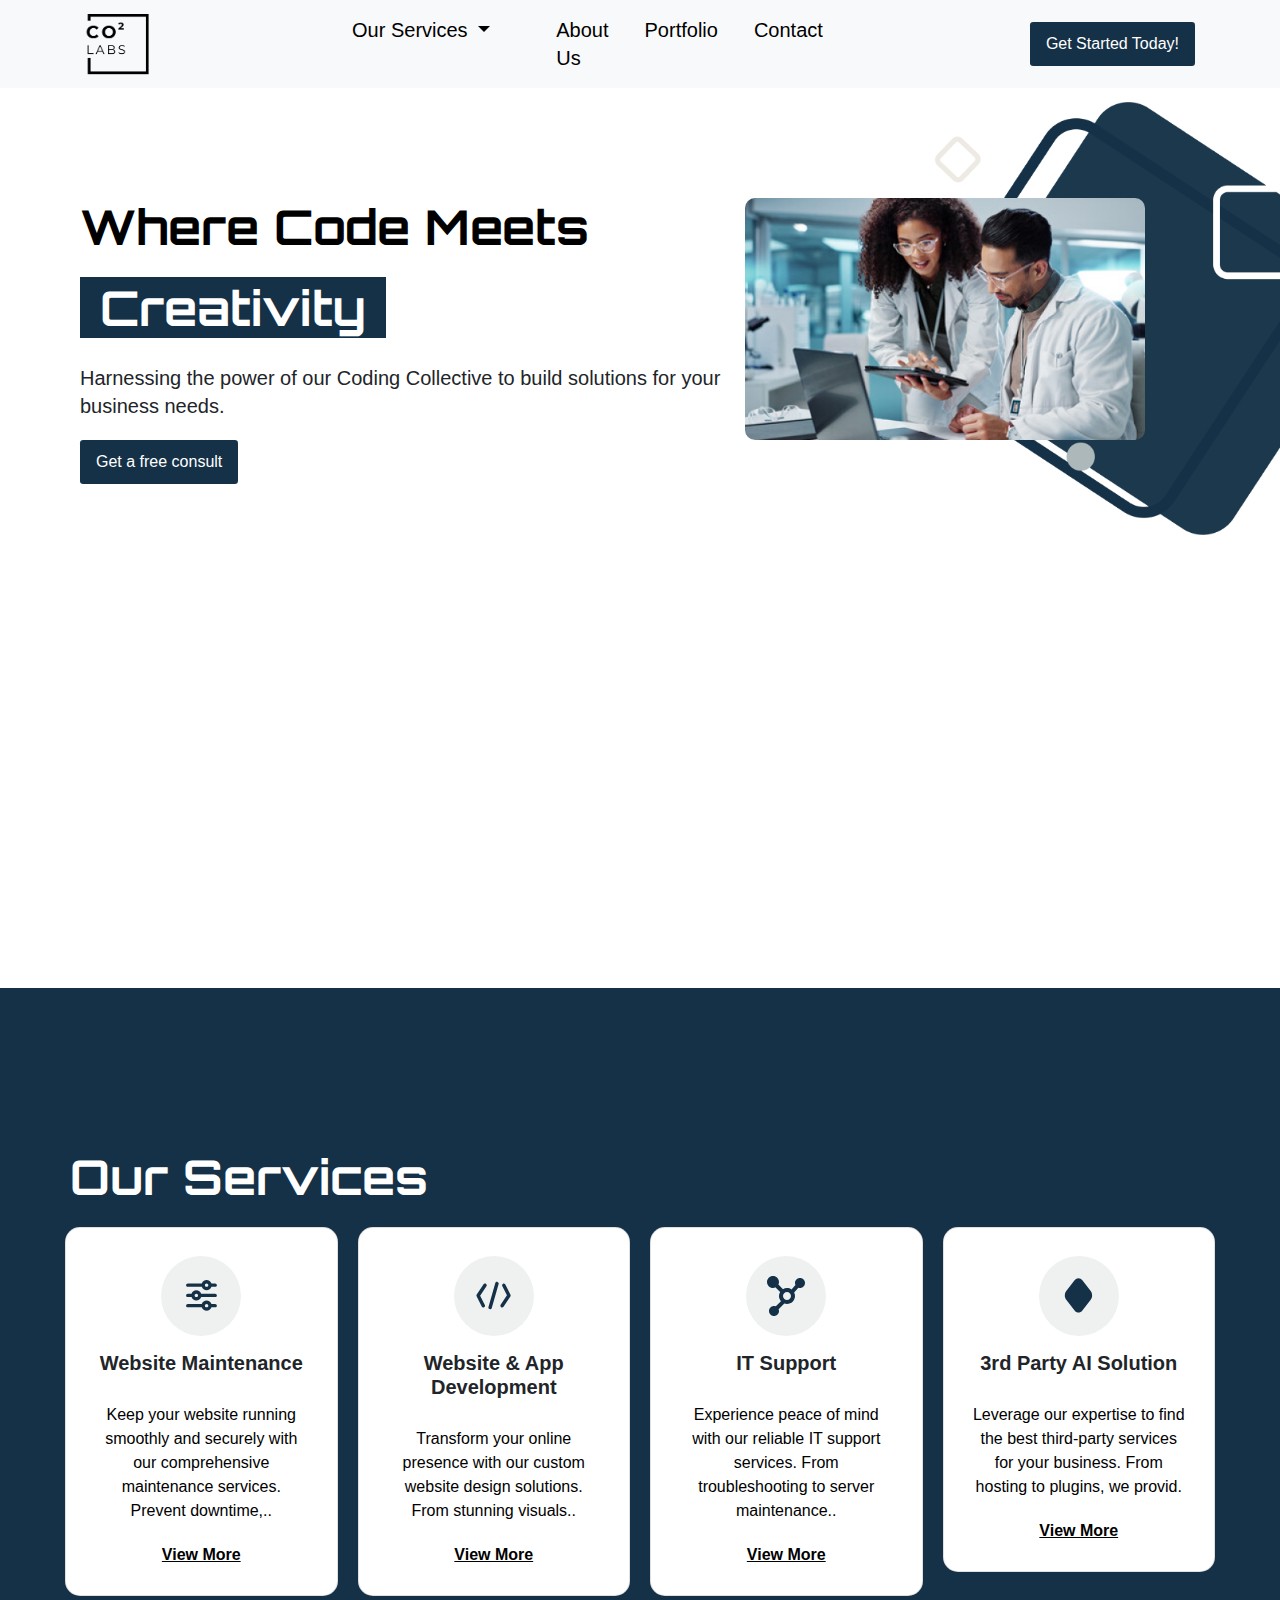
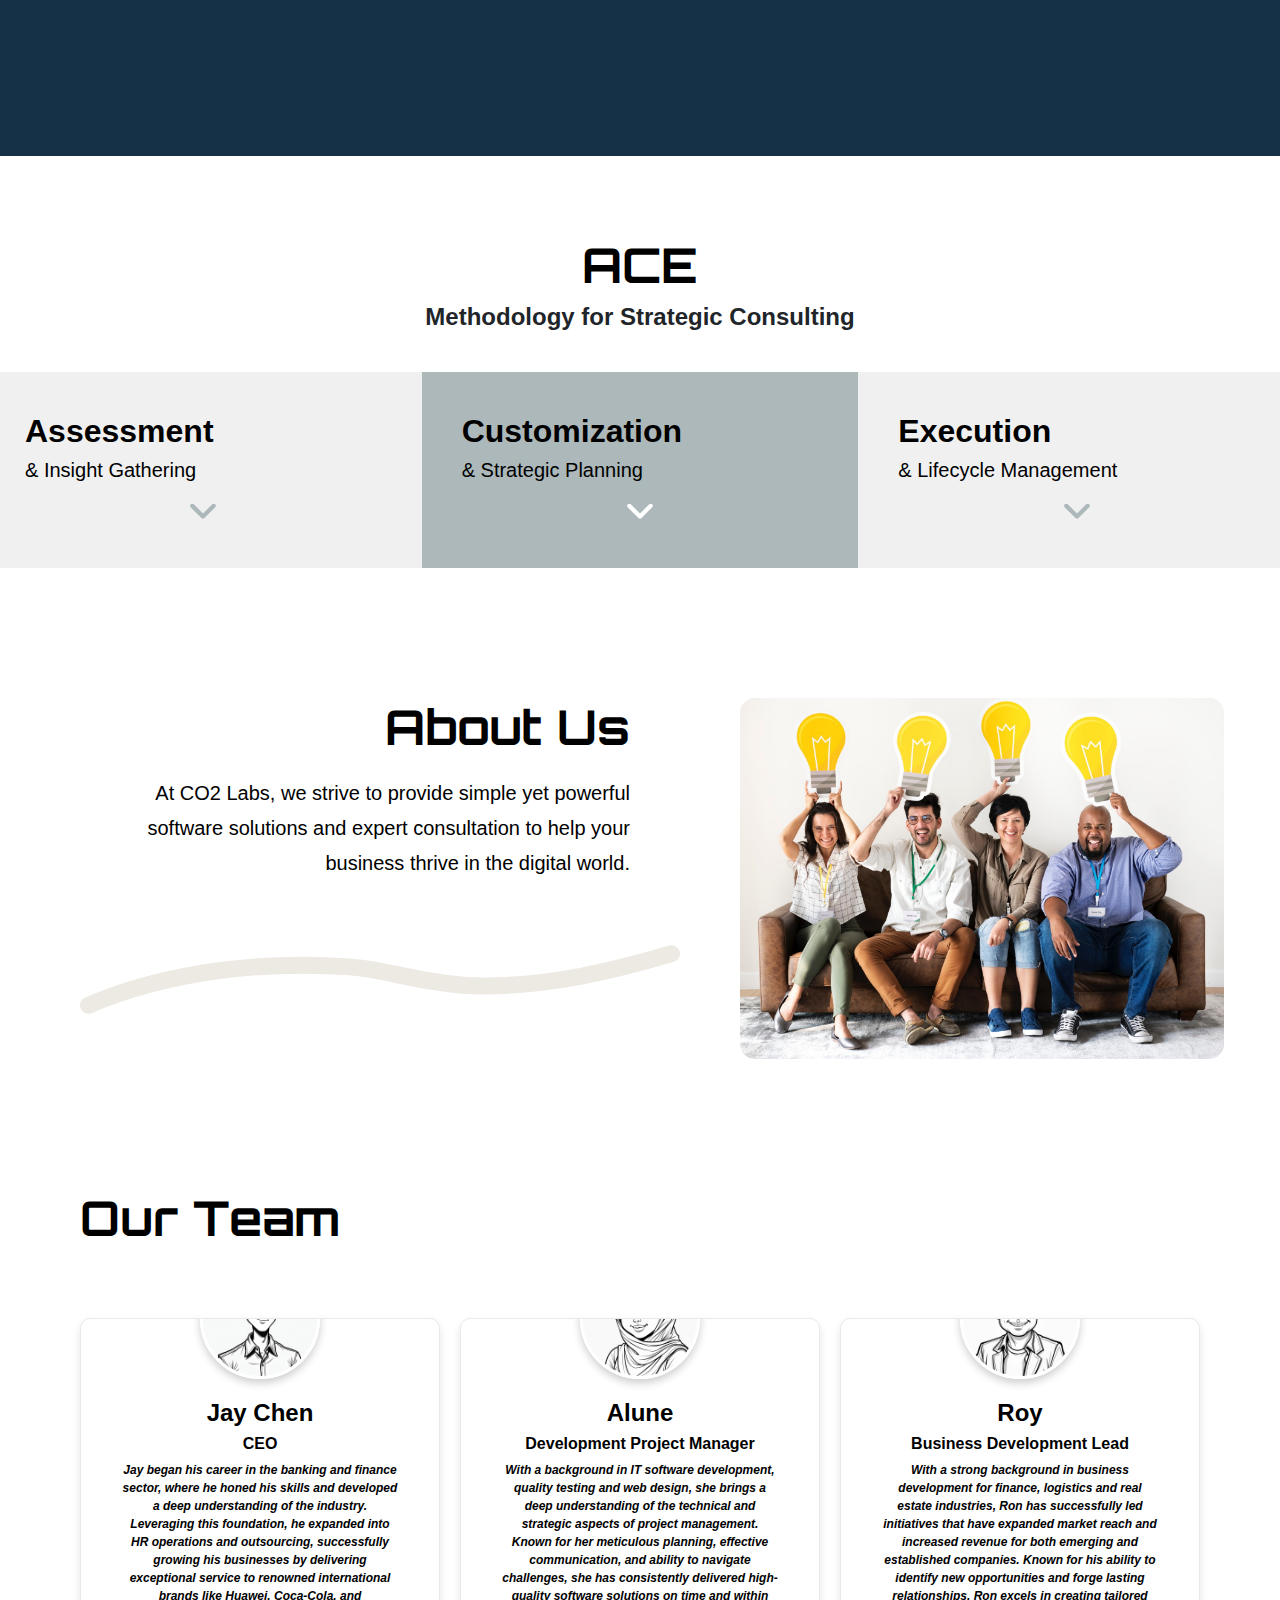
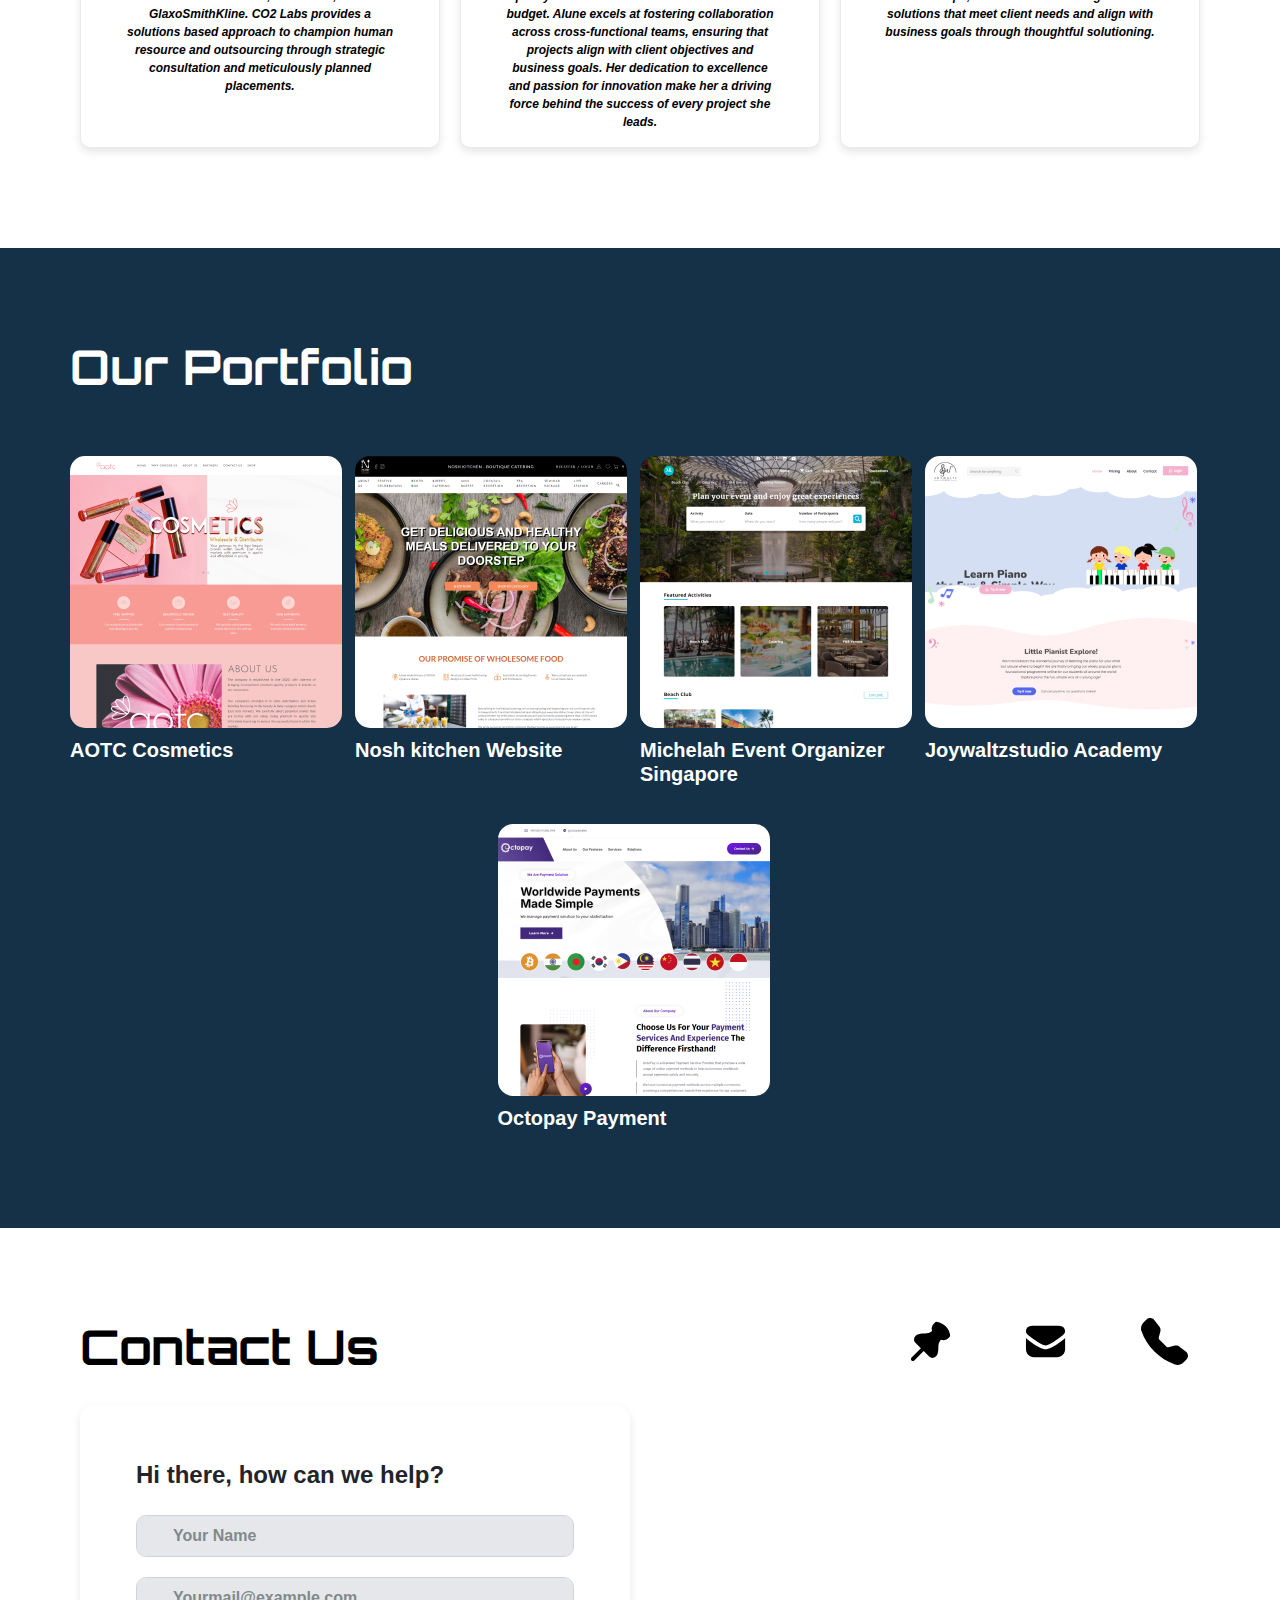
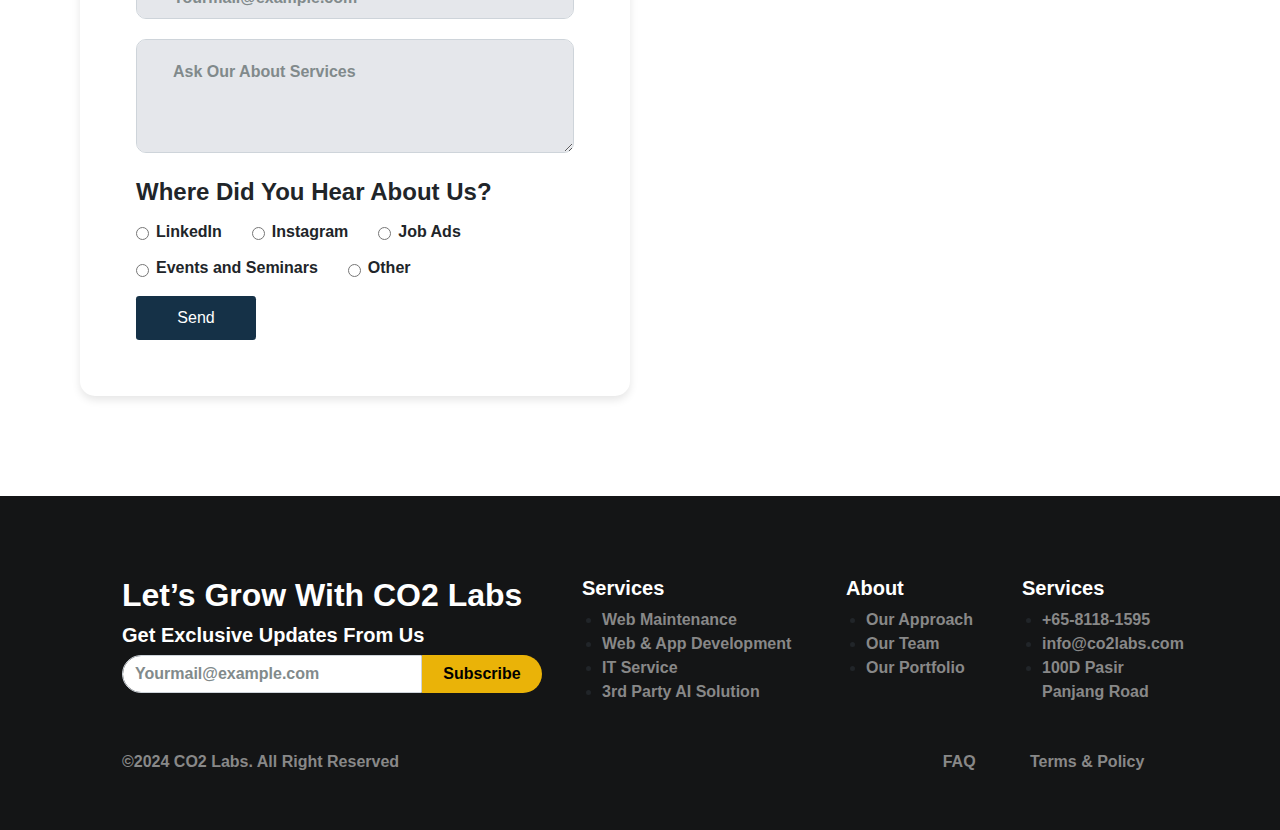
==== index.html @ 1ce4ba38 "cc test clone" ====
<!DOCTYPE html>
<html lang="en">

<head>
    <meta charset="UTF-8">
    <meta http-equiv="X-UA-Compatible" content="IE=edge">
    <meta name="viewport" content="width=device-width, initial-scale=1.0">
    <title>labsco2 | Coding Collective</title>

    <link rel="stylesheet" href="asset/css/normalize.css">
    <link rel="stylesheet" href="asset/css/bootstrap.css">
    <link rel="stylesheet" href="asset/css/fontawesome-all.css">
    <link rel="stylesheet" href="asset/css/owl.carousel.css">
    <link rel="stylesheet" href="asset/css/main.css">
    <link rel="preconnect" href="https://fonts.googleapis.com">
    <link rel="preconnect" href="https://fonts.gstatic.com" crossorigin>
    <link href="https://fonts.googleapis.com/css2?family=Orbitron:wght@400..900&display=swap" rel="stylesheet">
    <link href="https://api.fontshare.com/v2/css?f[]=general-sans@500,600,700&display=swap" rel="stylesheet">
</head>

<body>
    <section class="nav-cc">
        <nav class="navbar navbar-expand-lg navbar-light bg-light">
            <div class="container">
                <a class="navbar-brand" href="#">
                    <img src="/asset/images/bank/cc/logo.png" width="64" height="61" alt="Logo">
                </a>
                <button class="navbar-toggler" type="button" data-toggle="collapse" data-target="#navbarNav"
                    aria-controls="navbarNav" aria-expanded="false" aria-label="Toggle navigation">
                    <span class="navbar-toggler-icon"></span>
                </button>

                <div class="collapse navbar-collapse justify-content-center" id="navbarNav">
                    <ul class="navbar-nav">
                        <li class="nav-item dropdown">
                            <a class="nav-link dropdown-toggle font-generalsans text-xl font-medium" href="#"
                                id="servicesDropdown" role="button" data-toggle="dropdown" aria-haspopup="true"
                                aria-expanded="false">
                                Our Services
                            </a>
                            <div class="dropdown-menu" aria-labelledby="servicesDropdown">
                                <a class="dropdown-item font-generalsans text-xl font-medium" href="#">Service 1</a>
                                <a class="dropdown-item font-generalsans text-xl font-medium" href="#">Service 2</a>
                                <a class="dropdown-item font-generalsans text-xl font-medium" href="#">Service 3</a>
                            </div>
                        </li>
                        <li class="nav-item">
                            <a class="nav-link font-generalsans text-xl font-medium" href="#">About Us</a>
                        </li>
                        <li class="nav-item">
                            <a class="nav-link font-generalsans text-xl font-medium" href="#">Portfolio</a>
                        </li>
                        <li class="nav-item">
                            <a class="nav-link font-generalsans text-xl font-medium" href="#">Contact</a>
                        </li>
                    </ul>
                </div>

                <div class="navbar-right">
                    <a href="#" class="btn btn-primary btn-sm font-generalsans text-l font-medium">Get Started
                        Today!</a>
                </div>
            </div>
        </nav>
    </section>

    <section class="hero-sec">
        <div class="container">
            <div class="row ">
                <div class="col-md-7 hero-title">
                    <h1>Where Code Meets</h1><span>Creativity</span>
                    <h6 class="text-xl font-medium">Harnessing the power of our Coding Collective to build solutions for
                        your business needs.</h6>
                    <div class="btn-cta">
                        <a href="#" class="btn btn-primary btn-sm font-generalsans text-l font-medium">Get a free
                            consult</a>
                    </div>
                </div>
                <div class="col-md-5 backdrop-cc">
                    <img src="/asset/images/bank/cc/heroimg.png" class="hero-img" alt="HeroImg">
                </div>
            </div>
        </div>
    </section>

    <section class="service-sec">
        <div class="container">
            <div class="row">
                <h1>Our Services</h1>
                <div class="row">
                    <div class="col-md-3">
                        <div class="card">
                            <div class="icon-service rounded-circle">
                                <svg width="31" height="31" viewBox="0 0 31 31" fill="none"
                                    xmlns="http://www.w3.org/2000/svg">
                                    <path
                                        d="M20.6091 0.00537109C18.4433 0.00537109 16.4237 1.42673 15.7935 3.42548L1.81746 3.42204C0.873952 3.42204 0.109131 4.18737 0.109131 5.13037C0.109131 6.07337 0.873952 6.8387 1.81746 6.8387L15.7935 6.83704C16.559 8.92974 18.4433 10.2554 20.6091 10.2554C22.775 10.2554 24.6786 8.92634 25.4574 6.82338L29.1508 6.8387C30.0943 6.8387 30.8591 6.07337 30.8591 5.13037C30.8591 4.18737 30.0943 3.42204 29.1508 3.42204H25.4429C24.6203 1.33958 22.775 0.00537109 20.6091 0.00537109ZM20.6091 3.42204C21.5526 3.42204 22.3175 4.18737 22.3175 5.13037C22.3175 6.07337 21.5526 6.8387 20.6091 6.8387C19.6656 6.8387 18.9008 6.07337 18.9008 5.13037C18.9008 4.18737 19.6656 3.42204 20.6091 3.42204ZM10.3591 10.2554C8.10755 10.2554 6.22292 11.6562 5.5348 13.6755C5.29461 13.6909 1.81746 13.672 1.81746 13.672C0.873952 13.672 0.109131 14.4374 0.109131 15.3804C0.109131 16.3234 0.873952 17.0887 1.81746 17.0887C1.81746 17.0887 5.32365 17.0528 5.54214 17.075C6.23026 19.0943 8.10755 20.5054 10.3591 20.5054C12.525 20.5054 14.3809 19.178 15.1927 17.0938L29.1508 17.0887C30.0943 17.0887 30.8591 16.3234 30.8591 15.3804C30.8591 14.4374 30.0943 13.672 29.1508 13.672L15.1838 13.6567C14.435 11.6187 12.525 10.2554 10.3591 10.2554ZM10.3591 13.672C11.3026 13.672 12.0675 14.4374 12.0675 15.3804C12.0675 16.3234 11.3026 17.0887 10.3591 17.0887C9.41562 17.0887 8.6508 16.3234 8.6508 15.3804C8.6508 14.4374 9.41562 13.672 10.3591 13.672ZM20.6091 20.5054C18.4433 20.5054 16.4622 21.9318 15.7923 23.9049L1.81746 23.922C0.873952 23.922 0.109131 24.6874 0.109131 25.6304C0.109131 26.5734 0.873952 27.3387 1.81746 27.3387L15.767 27.3404C16.4758 29.3647 18.4433 30.7554 20.6091 30.7554C22.775 30.7554 24.6423 29.4006 25.4651 27.3404L29.1508 27.3387C30.0943 27.3387 30.8591 26.5734 30.8591 25.6304C30.8591 24.6874 30.0943 23.922 29.1508 23.922L25.4495 23.9118C24.712 21.8909 22.775 20.5054 20.6091 20.5054ZM20.6091 23.922C21.5526 23.922 22.3175 24.6874 22.3175 25.6304C22.3175 26.5734 21.5526 27.3387 20.6091 27.3387C19.6656 27.3387 18.9008 26.5734 18.9008 25.6304C18.9008 24.6874 19.6656 23.922 20.6091 23.922Z"
                                        fill="#153147"></path>
                                </svg>
                            </div>
                            <h5>Website Maintenance</h5>
                            <p>Keep your website running smoothly and securely with our comprehensive maintenance
                                services.
                                Prevent downtime,..</p>
                            <a href="" class="text-decoration-underline">View More</a>
                        </div>
                    </div>
                    <div class="col-md-3">
                        <div class="card">
                            <div class="icon-service rounded-circle">
                                <svg width="35" height="29" viewBox="0 0 35 29" fill="none"
                                    xmlns="http://www.w3.org/2000/svg">
                                    <path
                                        d="M21.4414 0.882221C20.5342 0.624263 19.5653 1.1487 19.306 2.05753L12.4726 25.9742C12.2135 26.8813 12.74 27.8499 13.6473 28.1096C14.5544 28.3676 15.5234 27.8431 15.7827 26.9343L22.616 3.01764C22.8752 2.11051 22.3487 1.14189 21.4414 0.882221ZM8.68235 2.59055C8.25356 2.67597 7.82289 2.8929 7.56117 3.28582L0.727838 13.5358C0.38788 14.0449 0.347049 14.6958 0.621237 15.2441L5.74624 25.4941C6.16802 26.3364 7.19781 26.7156 8.04172 26.2937C8.88564 25.8717 9.26438 24.8416 8.84242 23.9977L4.1445 14.6565L10.4441 5.20602C10.9674 4.4219 10.7486 3.32855 9.9636 2.8041C9.57102 2.54272 9.11114 2.50514 8.68235 2.59055ZM28.3282 2.64352C27.9134 2.50686 27.4689 2.48633 27.0469 2.69816C26.203 3.12012 25.8243 4.15023 26.2462 4.99415L30.9442 14.3353L24.6445 23.7858C24.1212 24.5699 24.3401 25.6633 25.1251 26.1877C25.91 26.7105 27.0041 26.4918 27.5275 25.706L34.3608 15.456C34.7008 14.9469 34.7416 14.2961 34.4674 13.7477L29.3424 3.49769C29.1316 3.07744 28.743 2.78361 28.3282 2.64352Z"
                                        fill="#153147"></path>
                                </svg>
                            </div>
                            <h5>Website & App Development</h5>
                            <p>Transform your online presence with our custom website design solutions. From stunning
                                visuals..</p>
                            <a href="" class="text-decoration-underline">View More</a>
                        </div>
                    </div>
                    <div class="col-md-3">
                        <div class="card">
                            <div class="icon-service rounded-circle">
                                <svg width="38" height="40" viewBox="0 0 38 40" fill="none"
                                    xmlns="http://www.w3.org/2000/svg">
                                    <path
                                        d="M33 2C30.242 2 28 4.242 28 7C28 7.714 28.156 8.392 28.428 9.01L24.518 13.408C23.23 12.524 21.678 12 20 12C18.52 12 17.152 12.432 15.962 13.132L11.414 8.586L11.368 8.632C11.76 7.836 12 6.95 12 6C12 2.686 9.314 0 6 0C2.686 0 0 2.686 0 6C0 9.314 2.686 12 6 12C6.95 12 7.834 11.76 8.632 11.368L8.586 11.414L13.134 15.96C12.43 17.152 12 18.522 12 20C12 21.994 12.76 23.798 13.97 25.202L8.816 30.354C8.252 30.132 7.642 30 7 30C4.244 30 2 32.242 2 35C2 37.758 4.244 40 7 40C9.756 40 12 37.758 12 35C12 34.358 11.868 33.748 11.646 33.182L17.322 27.506C18.164 27.806 19.056 28 20 28C24.412 28 28 24.412 28 20C28 18.728 27.674 17.542 27.144 16.472L31.378 11.706C31.89 11.882 32.43 12 33 12C35.758 12 38 9.758 38 7C38 4.242 35.758 2 33 2ZM20 24C17.794 24 16 22.206 16 20C16 17.794 17.794 16 20 16C22.206 16 24 17.794 24 20C24 22.206 22.206 24 20 24Z"
                                        fill="#153147"></path>
                                </svg>
                            </div>
                            <h5>IT Support</h5>
                            <p>Experience peace of mind with our reliable IT support services. From troubleshooting to
                                server maintenance..</p>
                            <a href="" class="text-decoration-underline">View More</a>
                        </div>
                    </div>
                    <div class="col-md-3">
                        <div class="card">
                            <div class="icon-service rounded-circle">
                                <svg width="29" height="35" viewBox="0 0 29 35" fill="none"
                                    xmlns="http://www.w3.org/2000/svg">
                                    <path
                                        d="M14.4741 0.33667C13.0459 0.33667 11.6246 1.0183 10.5774 2.36618L2.24922 13.0962C0.35638 15.5289 0.35638 19.3111 2.24922 21.7438L10.5774 32.4738C12.6735 35.1696 16.2747 35.1696 18.3708 32.4738L26.699 21.7438C28.5918 19.3111 28.5918 15.5289 26.699 13.0962L18.3708 2.36618C17.3236 1.0183 15.9023 0.33667 14.4741 0.33667Z"
                                        fill="#153147"></path>
                                </svg>
                            </div>
                            <h5>3rd Party AI Solution</h5>
                            <p>Leverage our expertise to find the best third-party services for your business. From
                                hosting to plugins, we provid.</p>
                            <a href="" class="text-decoration-underline">View More</a>
                        </div>
                    </div>
                </div>
            </div>
        </div>
    </section>

    <section class="ace-sec">
        <div class="row">
            <h1>ACE</h1>
            <h4>Methodology for Strategic Consulting</h4>
        </div>
        <div class="row card-ace">
            <div class="col-md-4 card-ace-1">
                <div class="dropdown">
                    <h3>Assessment</h3>
                    <h6>& Insight Gathering</h6>
                    <span class="dropdown-icon">
                        <svg xmlns="http://www.w3.org/2000/svg" width="30" class="icon-dropdown" viewBox="0 0 448 512">
                            <path
                                d="M201.4 374.6c12.5 12.5 32.8 12.5 45.3 0l160-160c12.5-12.5 12.5-32.8 0-45.3s-32.8-12.5-45.3 0L224 306.7 86.6 169.4c-12.5-12.5-32.8-12.5-45.3 0s-12.5 32.8 0 45.3l160 160z" />
                        </svg>
                    </span>
                    <div class="dropdown-content">
                        <p>Our process begins with an initial consultation to gather insights into your business needs
                            and
                            challenges. We work
                            closely with your team to understand your objectives and gather all necessary information.
                        </p>
                        <ul>
                            <li>Initial consultation meetings</li>
                            <li>Gathering business and technical requirements</li>
                            <li>Conducting stakeholder interviews</li>
                            <li>Understanding long-term business goals</li>
                        </ul>
                        <span class="dropdown-icon-bottom">
                            <svg xmlns="http://www.w3.org/2000/svg" width="30" class="icon-dropdown"
                                viewBox="0 0 448 512" style="transform: scaleY(-1);">
                                <path
                                    d="M201.4 374.6c12.5 12.5 32.8 12.5 45.3 0l160-160c12.5-12.5 12.5-32.8 0-45.3s-32.8-12.5-45.3 0L224 306.7 86.6 169.4c-12.5-12.5-32.8-12.5-45.3 0s-12.5 32.8 0 45.3l160 160z" />
                            </svg>
                        </span>
                    </div>
                </div>
            </div>
            <div class="col-md-4 card-ace-1 card-color-1">
                <div class="dropdown">
                    <h3>Customization</h3>
                    <h6>& Strategic Planning</h6>
                    <span class="dropdown-icon">
                        <svg xmlns="http://www.w3.org/2000/svg" width="30" class="icon-dropdown-1"
                            viewBox="0 0 448 512">
                            <path
                                d="M201.4 374.6c12.5 12.5 32.8 12.5 45.3 0l160-160c12.5-12.5 12.5-32.8 0-45.3s-32.8-12.5-45.3 0L224 306.7 86.6 169.4c-12.5-12.5-32.8-12.5-45.3 0s-12.5 32.8 0 45.3l160 160z" />
                        </svg>
                    </span>
                    <div class="dropdown-content">
                        <p>We then develop a strategic plan and design tailored solutions that address your specific
                            needs. This involves detailed
                            planning, resource allocation, and design of bespoke solutions that align with your goals.
                        </p>
                        <ul>
                            <li>Strategic planning sessions</li>
                            <li>Solution design and prototyping</li>
                            <li>Resource and timeline planning</li>
                            <li>Risk assessment and mitigation planning</li>
                        </ul>
                        <span class="dropdown-icon-bottom">
                            <svg xmlns="http://www.w3.org/2000/svg" width="30" class="icon-dropdown-1"
                                viewBox="0 0 448 512" style="transform: scaleY(-1);">
                                <path
                                    d="M201.4 374.6c12.5 12.5 32.8 12.5 45.3 0l160-160c12.5-12.5 12.5-32.8 0-45.3s-32.8-12.5-45.3 0L224 306.7 86.6 169.4c-12.5-12.5-32.8-12.5-45.3 0s-12.5 32.8 0 45.3l160 160z" />
                            </svg>
                        </span>
                    </div>
                </div>
            </div>
            <div class="col-md-4 card-ace-1">
                <div class="dropdown">
                    <h3>Execution</h3>
                    <h6>& Lifecycle Management</h6>
                    <span class="dropdown-icon">
                        <svg xmlns="http://www.w3.org/2000/svg" width="30" class="icon-dropdown" viewBox="0 0 448 512">
                            <path
                                d="M201.4 374.6c12.5 12.5 32.8 12.5 45.3 0l160-160c12.5-12.5 12.5-32.8 0-45.3s-32.8-12.5-45.3 0L224 306.7 86.6 169.4c-12.5-12.5-32.8-12.5-45.3 0s-12.5 32.8 0 45.3l160 160z" />
                        </svg>
                    </span>
                    <div class="dropdown-content">
                        <p>We execute the strategic plan and manage the entire solution lifecycle, from implementation
                            to optimization. This
                            ensures the solutions are effectively integrated and continuously deliver value.</p>
                        <ul>
                            <li>Implementation of the strategic plan</li>
                            <li>Solution deployment and integration</li>
                            <li>Lifecycle management and support</li>
                            <li>Continuous performance evaluation and optimization</li>
                        </ul>
                        <span class="dropdown-icon-bottom">
                            <svg xmlns="http://www.w3.org/2000/svg" width="30" class="icon-dropdown"
                                viewBox="0 0 448 512" style="transform: scaleY(-1);">
                                <path
                                    d="M201.4 374.6c12.5 12.5 32.8 12.5 45.3 0l160-160c12.5-12.5 12.5-32.8 0-45.3s-32.8-12.5-45.3 0L224 306.7 86.6 169.4c-12.5-12.5-32.8-12.5-45.3 0s-12.5 32.8 0 45.3l160 160z" />
                            </svg>
                        </span>
                    </div>
                </div>
            </div>
        </div>
    </section>

    <section class="about-cc">
        <div class="container">
            <div class="row">
                <div class="col-md-6 desc-about">
                    <h1>About Us</h1>
                    <h6>At CO2 Labs, we strive to provide simple yet powerful software solutions and expert consultation
                        to help your business
                        thrive in the digital world.</h6>
                    <svg class="xl:w-[600px]" width="600" height="81" viewBox="0 0 710 81" fill="none"
                        xmlns="http://www.w3.org/2000/svg">
                        <path
                            d="M10 71C105.403 30.6415 216.971 18.3204 319.353 25.5889C340.732 27.1067 361.503 31.7555 382.443 36.2074C415.148 43.1605 446.712 48.5625 480.309 48.2568C556.077 47.5674 627.671 31.4361 700 10"
                            stroke="#EDEAE3" stroke-width="20" stroke-linecap="round"></path>
                    </svg>
                </div>
                <div class="col-md-4">
                    <img src="/asset/images/bank/cc/about-img.png" class="about-img" alt="AboutImg">
                </div>
            </div>
        </div>
    </section>

    <section class="team-sec">
        <div class="container">
            <div class="row">
                <h1>Our Team</h1>
                <div class="col-md-4">
                    <div class="team-card text-center">
                        <div class="team-photo">
                            <img src="/asset/images/bank/cc/profile1.jpeg" alt="Foto Anggota Tim" class="img-fluid">
                        </div>
                        <h4 class="card-title">Jay Chen</h4>
                        <h6 class="card-subtitle mb-2">CEO</h6>
                        <p class="card-text">Jay began his career in the banking and finance sector, where he honed his
                            skills and
                            developed a deep understanding of the industry. Leveraging this foundation, he expanded into
                            HR operations
                            and outsourcing, successfully growing his businesses by delivering exceptional service to
                            renowned
                            international brands like Huawei, Coca-Cola, and GlaxoSmithKline. CO2 Labs provides a
                            solutions based
                            approach to champion human resource and outsourcing through strategic consultation and
                            meticulously planned
                            placements.</p>
                    </div>
                </div>
                <div class="col-md-4">
                    <div class="team-card text-center">
                        <div class="team-photo">
                            <img src="/asset/images/bank/cc/profile2.jpeg" alt="Foto Anggota Tim" class="img-fluid">
                        </div>
                        <h4 class="card-title">Alune</h4>
                        <h6 class="card-subtitle mb-2">Development Project Manager</h6>
                        <p class="card-text">With a background in IT software development, quality testing and web
                            design, she brings a deep understanding of the
                            technical and strategic aspects of project management. Known for her meticulous planning,
                            effective communication, and
                            ability to navigate challenges, she has consistently delivered high-quality software
                            solutions on time and within
                            budget. Alune excels at fostering collaboration across cross-functional teams, ensuring that
                            projects align with client
                            objectives and business goals. Her dedication to excellence and passion for innovation make
                            her a driving force behind
                            the success of every project she leads.</p>
                    </div>
                </div>
                <div class="col-md-4">
                    <div class="team-card text-center">
                        <div class="team-photo">
                            <img src="/asset/images/bank/cc/profile3.jpeg" alt="Foto Anggota Tim" class="img-fluid">
                        </div>
                        <h4 class="card-title">Roy</h4>
                        <h6 class="card-subtitle mb-2">Business Development Lead</h6>
                        <p class="card-text">With a strong background in business development for finance, logistics and
                            real estate industries, Ron has successfully
                            led initiatives that have expanded market reach and increased revenue for both emerging and
                            established companies. Known
                            for his ability to identify new opportunities and forge lasting relationships, Ron excels in
                            creating tailored solutions
                            that meet client needs and align with business goals through thoughtful solutioning.</p>
                    </div>
                </div>
            </div>
        </div>
    </section>

    <section class="portfolio-sec">
        <div class="container">
            <div class="row">
                <h1>Our Portfolio</h1>
                <div class="col-md-3 card-portfolio">
                    <img src="/asset/images/bank/cc/portfolio.png" alt="Portfolio" class="img-fluid">
                    <h5>AOTC Cosmetics</h5>
                </div>
                <div class="col-md-3 card-portfolio">
                    <img src="/asset/images/bank/cc/portfolio-1.png" alt="Portfolio" class="img-fluid">
                    <h5>Nosh kitchen Website</h5>
                </div>
                <div class="col-md-3 card-portfolio">
                    <img src="/asset/images/bank/cc/portfolio-2.png" alt="Portfolio" class="img-fluid">
                    <h5>Michelah Event Organizer Singapore</h5>
                </div>
                <div class="col-md-3 card-portfolio">
                    <img src="/asset/images/bank/cc/portfolio-3.png" alt="Portfolio" class="img-fluid">
                    <h5>Joywaltzstudio Academy</h5>
                </div>
                <div class="col-md-3 card-portfolio">
                    <img src="/asset/images/bank/cc/portfolio-4.png" alt="Portfolio" class="img-fluid">
                    <h5>Octopay Payment</h5>
                </div>
            </div>
        </div>
    </section>

    <section class="contact-sec">
        <div class="container">
            <div class="row d-flex justify-content-between">
                <div class="col-md-4">
                    <h1>Contact Us</h1>
                </div>
                <div class="col-md-4">
                    <svg width="41" height="40" class="icon-contact" viewBox="0 0 41 40" fill="none"
                        xmlns="http://www.w3.org/2000/svg">
                        <path
                            d="M26.3978 0.824707C25.8785 0.824707 25.3445 1.09594 24.9694 1.4549C21.9368 4.35872 21.0081 6.78705 22.1169 10.1135C19.5298 12.0965 17.8957 12.5831 14.6661 12.5831C10.251 12.5831 7.36832 13.1154 5.40685 15.0755V15.1366C3.5715 16.9712 3.5715 19.9087 5.40685 21.7417L10.8906 27.2681L1.54717 36.6074C0.782441 37.3711 0.725457 38.6538 1.49019 39.4176C2.25511 40.1833 3.54056 40.1833 4.30549 39.4176L13.6836 30.0372L19.1765 35.5029C21.012 37.3378 23.9503 37.3378 25.7859 35.5029H25.8472C27.8094 33.5426 28.3562 31.03 28.3562 26.2674C28.3562 23.2398 28.9776 21.1033 30.8589 18.8551C34.4797 19.9165 36.5863 18.9001 39.5555 15.9319C39.9227 15.5647 40.1062 15.0442 40.1062 14.525C40.1062 13.8363 39.9323 12.7805 39.4942 11.4669C38.7886 9.35169 37.5739 7.22356 35.6388 5.28951C33.7036 3.35566 31.5741 2.14149 29.4577 1.4363C28.1433 0.998414 27.087 0.824707 26.3978 0.824707Z"
                            fill="black"></path>
                    </svg>
                    <svg width="41" height="33" class="icon-contact" viewBox="0 0 41 33" fill="none"
                        xmlns="http://www.w3.org/2000/svg">
                        <path
                            d="M8.65624 0.829102C4.67299 0.829102 1.55535 1.83567 1.00506 5.66421C0.828806 6.89013 1.21653 8.09648 2.10758 8.96794C2.55016 9.40073 3.01821 9.91577 3.63705 10.4367C5.19001 11.7468 7.16989 13.2195 9.02247 14.5374C14.12 18.1603 18.1444 20.4124 20.5277 20.4124C22.911 20.4124 26.9354 18.1603 32.0329 14.5374C33.8875 13.2195 35.8673 11.7449 37.4183 10.4367C38.0372 9.91577 38.5052 9.40269 38.9478 8.96794C39.8389 8.09648 40.2266 6.89013 40.0503 5.66421C39.5 1.83567 36.3824 0.829102 32.3992 0.829102H8.65624ZM0.944336 12.8846V24.3291C0.944336 28.655 4.45172 32.1624 8.77768 32.1624H32.2777C36.6037 32.1624 40.1111 28.655 40.1111 24.3291V12.8846C38.5052 14.4101 36.7114 15.9846 34.1753 17.7804C28.6215 21.7128 23.6336 24.3291 20.5277 24.3291C17.4218 24.3291 12.4339 21.7128 6.88006 17.7804C4.34206 15.9846 2.55017 14.4101 0.944336 12.8846Z"
                            fill="black"></path>
                    </svg>
                    <svg width="47" height="47" class="icon-contact" viewBox="0 0 47 47" fill="none"
                        xmlns="http://www.w3.org/2000/svg">
                        <path fill-rule="evenodd" clip-rule="evenodd"
                            d="M5.53711 1.50107C6.05109 0.987852 6.66828 0.589732 7.34777 0.333087C8.02726 0.0764429 8.75354 -0.0328644 9.47847 0.012409C10.2034 0.0576823 10.9104 0.256503 11.5527 0.595694C12.195 0.934886 12.7578 1.4067 13.204 1.97988L18.4768 8.75375C19.4432 9.99632 19.784 11.6149 19.4021 13.1424L17.7953 19.5755C17.7128 19.9087 17.7176 20.2576 17.8092 20.5884C17.9007 20.9193 18.0761 21.2209 18.3182 21.4643L25.5356 28.6818C25.7793 28.9244 26.0814 29.1 26.4128 29.1916C26.7442 29.2832 27.0937 29.2877 27.4274 29.2046L33.8575 27.5978C34.6114 27.4104 35.398 27.3963 36.1581 27.5566C36.9182 27.7169 37.6321 28.0473 38.2462 28.5231L45.02 33.793C47.4552 35.6877 47.6785 39.2861 45.4989 41.4628L42.4615 44.5002C40.2877 46.6739 37.0389 47.6286 34.0103 46.5623C26.2573 43.838 19.2186 39.4 13.4184 33.5786C7.59739 27.7792 3.15935 20.7416 0.434668 12.9896C-0.628706 9.964 0.325981 6.71219 2.49973 4.53844L5.53711 1.50107Z"
                            fill="black"></path>
                    </svg>
                </div>
            </div>
            <div class="row main-contact">
                <div class="col-md-6">
                    <div class="form-contact">
                        <h4>Hi there, how can we help?</h4>
                        <input class="form-control" type="text" placeholder="Your Name"
                            aria-label="default input example">
                        <input class="form-control" type="email" placeholder="Yourmail@example.com"
                            aria-label="default input example">
                        <textarea class="form-control" id="exampleFormControlTextarea1" rows="3"
                            placeholder="Ask Our About Services"></textarea>
                        <h4 class="mb-0">Where Did You Hear About Us?</h4>
                        <div class="row">
                            <div class="checkbox-form d-flex">
                                <div class="form-check">
                                    <input class="form-check-input" type="radio" name="source" id="linkedin"
                                        value="linkedin">
                                    <label class="form-check-label" for="linkedin">
                                        LinkedIn
                                    </label>
                                </div>
                                <div class="form-check">
                                    <input class="form-check-input" type="radio" name="source" id="instagram"
                                        value="instagram">
                                    <label class="form-check-label" for="instagram">
                                        Instagram
                                    </label>
                                </div>
                                <div class="form-check">
                                    <input class="form-check-input" type="radio" name="source" id="job_ads"
                                        value="job_ads">
                                    <label class="form-check-label" for="job_ads">
                                        Job Ads
                                    </label>
                                </div>
                            </div>
                            <div class="checkbox-form d-flex">
                                <div class="form-check">
                                    <input class="form-check-input" type="radio" name="source" id="events_seminars"
                                        value="events_seminars">
                                    <label class="form-check-label" for="events_seminars">
                                        Events and Seminars
                                    </label>
                                </div>
                                <div class="form-check">
                                    <input class="form-check-input" type="radio" name="source" id="other" value="other">
                                    <label class="form-check-label" for="other">
                                        Other
                                    </label>
                                </div>
                            </div>
                        </div>
                        <div class="btn-cta mt-3">
                            <a href="#" class="btn btn-primary btn-sm font-generalsans text-l font-medium">Send</a>
                        </div>
                    </div>
                </div>
                <div class="col-md-6">
                    <iframe
                        src="https://www.google.com/maps/embed?pb=!1m18!1m12!1m3!1d3988.830157016005!2d103.79692768885495!3d1.2752179000000088!2m3!1f0!2f0!3f0!3m2!1i1024!2i768!4f13.1!3m3!1m2!1s0x31da1b27c7a1b85f%3A0xd6085c5205635a1c!2sCoding%20Collective!5e0!3m2!1sid!2sid!4v1727667422842!5m2!1sid!2sid"
                        width="511" height="594" style="border:0;" allowfullscreen="" loading="lazy"
                        referrerpolicy="no-referrer-when-downgrade"></iframe>
                </div>
            </div>
        </div>
    </section>

    <section class="footer-sec">
        <div class="container">
            <div class="row">
                <div class="col-md-5">
                    <h3>Let’s Grow With CO2 Labs</h3>
                    <h5>Get Exclusive Updates From Us</h5>
                    <div class="input-group mb-3">
                        <input type="email" class="form-control" placeholder="Yourmail@example.com"
                            aria-label="Recipient's username" aria-describedby="button-addon2">
                        <button class="btn btn-outline-secondary btn-sm" type="button"
                            id="button-addon2">Subscribe</button>
                    </div>
                </div>
                <div class="col-md-3">
                    <h6>Services</h6>
                    <ul>
                        <li><a href="">Web Maintenance</a></li>
                        <li><a href="">Web & App Development</a></li>
                        <li><a href="">IT Service</a></li>
                        <li><a href="">3rd Party AI Solution</a></li>
                    </ul>
                </div>
                <div class="col-md-2">
                    <h6>About</h6>
                    <ul>
                        <li><a href="">Our Approach</a></li>
                        <li><a href="">Our Team</a></li>
                        <li><a href="">Our Portfolio</a></li>
                    </ul>
                </div>
                <div class="col-md-2">
                    <h6>Services</h6>
                    <ul>
                        <li><a href="">+65-8118-1595</a></li>
                        <li><a href="">info@co2labs.com</a></li>
                        <li><a href="">100D Pasir Panjang Road</a></li>
                    </ul>
                </div>
            </div>
            <div class="row copyright d-flex justify-content-between">
                <div class="col-md-4">
                    <p>©2024 CO2 Labs. All Right Reserved</p>
                </div>
                <div class="ft d-flex">
                    <div class="col-md-2 me-2">
                        <p>FAQ</p>
                    </div>
                    <div class="col-md-10 ml-5">
                        <p>Terms & Policy</p>
                    </div>
                </div>
            </div>
        </div>
    </section>

    <script src="asset/js/jquery-1.11.0.min.js"></script>
    <script src="asset/js/owl.carousel.min.js"></script>
</body>

</html>
---- asset/css/main.css ----
/*
font-family: 'Lato', sans-serif;
font-family: 'Montserrat', sans-serif;
*/

.master,
header,
section,
footer,
figure,
h1,
h2,
h3,
h4,
h5,
h6 {
    width: 100%;
    float: left;
    position: relative;
}

p {
    width: 100%;
    float: left;
}

figure img {
    width: 100%;
}

.ratio {
    width: 100%;
    height: 0;
    position: relative;
}

.ratio-16 {
    padding-top: 56.25%;
}

.ratio-1 {
    padding-top: 100%;
}

.ratio-75 {
    padding-top: 75%;
}

.ratio-135 {
    padding-top: 135%;
}

.ratio img,
.ratio iframe {
    position: absolute;
    top: 0;
    left: 0;
    width: 100%;
    height: 100%;
}

.section-title {
    width: 100%;
    float: left;
    margin-bottom: 40px;
}

.btn {
    min-width: 120px;
    padding: 15px 30px;
    font-size: 14px;
}

.btn-primary {
    background: #026B33;
    color: #fff;
    border: none;
}

.btn-secondary {
    background: none;
    border: 2px solid #026B33;
    color: #026B33;
}

.font-generalsans {
    font-family: 'General Sans', sans-serif;
}

.text-xl {
    font-size: 20px;
    line-height: 1.75rem;
}

.text-l {
    font-size: 16px;
    line-height: 1.75rem;
}

.font-medium {
    font-weight: 500;
}

.navbar-light .navbar-nav .nav-link {
    color: #000000;
}

.nav-item {
    margin-right: 20px;
}

.navbar-right .btn {
    padding: 8px 16px;
    background-color: #153147;
}

.btn-cta .btn {
    padding: 8px 16px;
    background-color: #153147;
}

.hero-sec .hero-title h1,
span {
    font-family: Orbitron, sans-serif;
    font-weight: 700;
    font-size: 48px;
    color: #000000;
    margin-bottom: 16px;
}

.hero-title span {
    background-color: #153147;
    color: #fff;
    padding: 0 20px;
    margin-bottom: 16px;
}

.hero-title h6 {
    font-family: 'General Sans', sans-serif;
    margin: 20px 0;
}

.hero-sec {
    height: 100vh;
    padding-top: 110px;
    background-image: url(/asset/images/bank/cc/backdrop.png);
    background-repeat: no-repeat;
    background-position: right top;
    background-size: 30%;
}

.hero-img {
    height: 80%;
    border-radius: 10px;
}

.service-sec {
    padding: 160px 0;
    background-color: #153147;
}

.service-sec h1 {
    font-family: Orbitron, sans-serif;
    font-weight: 700;
    font-size: 48px;
    color: #ffffff;
    margin-bottom: 21px;
}

.service-sec .card {
    padding: 28px;
    border-radius: 15px;
    display: flex;
    justify-content: center;
    text-align: center;
}

.icon-service {
    background-color: #EFF1F1;
    width: 5rem;
    height: 5rem;
    display: flex;
    justify-content: center;
    align-items: center;
    margin: 0 auto;
}

.service-sec .card h5 {
    padding-top: 15px;
    font-family: 'General Sans', sans-serif;
    font-weight: 600;
}

.service-sec .card p {
    margin: 20px 0;
    font-family: 'General Sans', sans-serif;
    font-size: 16px;
    font-weight: 500;
    color: #000000;
}

.service-sec .card a {
    text-decoration-line: underline;
    font-family: 'General Sans', sans-serif;
    color: #000000;
    font-weight: 600;
}

.ace-sec {
    margin: 80px 0 0;
}

.ace-sec h1 {
    font-family: Orbitron, sans-serif;
    font-weight: 700;
    font-size: 48px;
    color: #000000;
    margin-bottom: 21px;
}

.ace-sec h1,
h4 {
    text-align: center;
}

.ace-sec h1 {
    margin-bottom: 0;
}

.ace-sec h4 {
    font-family: 'General Sans', sans-serif;
    font-family: 24px;
    font-weight: 600;
    margin-top: 10px;
    margin-bottom: 40px;
}

.card-ace-1 {
    background-color: #EDEAE3;
    padding: 40px;
    text-align: center;
}

.card-ace h3 {
    font-family: 'General Sans', sans-serif;
    font-size: 32px;
    font-weight: 700;
    color: #000000;
}

.card-ace h6 {
    font-family: 'General Sans', sans-serif;
    font-size: 20px;
    font-weight: 500;
    color: #000000;
}

.card-ace-1 {
    position: relative;
    background-color: #f0f0f0;
    padding: 40px;
    transition: height 0.3s ease, background-color 0.3s ease;
    overflow: hidden;
    text-align: left;
}

.dropdown {
    position: relative;
    display: inline-block;
    width: 100%;
}

.dropdown-icon {
    display: block;
    font-size: 24px;
    text-align: center;
    transition: transform 0.3s ease;
}

.dropdown-icon-bottom {
    display: none;
    font-size: 24px;
    text-align: center;
    transition: transform 0.3s ease;
}

.dropdown-content {
    display: none;
    background-color: transparent;
    min-width: 100%;
    padding: 12px;
    z-index: 1;
    top: 100%;
    position: relative;
}

.dropdown:hover .dropdown-content,
.card-ace-1:hover .dropdown-content {
    display: block;
}

.card-ace-1:hover .dropdown-icon {
    transform: translateY(50px);
    opacity: 0;
}

.card-ace-1:hover .dropdown-icon-bottom {
    display: block;
    transform: translateY(10px);
}

.dropdown-content p {
    color: black;
    padding: 0;
    margin: 0;
    background-color: transparent;
    font-family: 'General Sans', sans-serif;
    font-size: 16px;
    font-weight: 500;
}

.dropdown-content ul li {
    font-family: 'General Sans', sans-serif;
    font-size: 16px;
    font-weight: 500;
    color: #000000;
}

.icon-dropdown {
    fill: #ADB8BA;
}

.icon-dropdown-1 {
    fill: #ffffff;
}

.dropdown-icon {
    margin: 0;
}

.card-color-1 {
    background-color: #ADB8BA;
}

.about-cc {
    margin: 130px 0;
}

.about-img {
    width: 484px;
    border-radius: 15px;
}

.about-cc h1 {
    font-family: Orbitron, sans-serif;
    font-weight: 700;
    font-size: 48px;
    color: #000000;
    margin-bottom: 21px;
}

.about-cc .desc-about {
    text-align: right;
    margin-right: 90px;
}

.about-cc h6 {
    font-family: 'General Sans', sans-serif;
    font-size: 20px;
    font-weight: 500;
    color: #000000;
    line-height: 1.75;
    padding-bottom: 50px;
}

.team-sec {
    padding-bottom: 100px;
}

.team-sec h1 {
    font-family: Orbitron, sans-serif;
    font-weight: 700;
    font-size: 48px;
    color: #000000;
    margin-bottom: 21px;
    margin-left: 10px;
    padding-bottom: 50px;
}

.team-card {
    border: 1px solid #eaeaea;
    border-radius: 10px;
    overflow: hidden;
    position: relative;
    padding-top: 60px;
    box-shadow: 0 4px 8px rgba(0, 0, 0, 0.1);
    height: 430px;
}

.team-card {
    border: 1px solid #eaeaea;
    border-radius: 10px;
    padding: 0 40px 40px;
    padding-top: 80px;
    background-color: white;
    box-shadow: 0 4px 8px rgba(0, 0, 0, 0.1);
    position: relative;
}

.team-photo {
    position: absolute;
    top: -60px;
    left: 50%;
    transform: translateX(-50%);
    width: 120px;
    height: 120px;
    border-radius: 50%;
    overflow: hidden;
    border: 3px solid #fff;
    box-shadow: 0 4px 8px rgba(0, 0, 0, 0.2);
}

.team-card h4 {
    font-family: 'General Sans', sans-serif;
    font-size: 24px;
    font-weight: 600;
    color: #000000;
}

.team-card h6 {
    font-family: 'General Sans', sans-serif;
    font-size: 16px;
    font-weight: 600;
    color: #000000;
}

.team-card p {
    font-family: 'General Sans', sans-serif;
    font-size: 12px;
    font-weight: 600;
    color: #000000;
    font-style: italic;
}

.portfolio-sec {
    padding: 90px 0;
    background-color: #153147;
}

.portfolio-sec h1 {
    font-family: Orbitron, sans-serif;
    font-weight: 700;
    font-size: 48px;
    color: #ffffff;
    margin-bottom: 30px;
}

.portfolio-sec img {
    border-radius: 15px;
}

.portfolio-sec h5 {
    font-family: 'General Sans', sans-serif;
    font-size: 20px;
    font-weight: 600;
    color: #ffffff;
    margin-top: 10px;
}

.portfolio-sec .card-portfolio{
    padding: 0;
    margin-top: 30px; 
}
.portfolio-sec .row{
    display: flex;
    justify-content: center;
}

.contact-sec{
    padding: 90px 0;
}
.contact-sec h1{
    font-family: Orbitron, sans-serif;
        font-weight: 700;
        font-size: 48px;
        color: #000000;
        margin-bottom: 30px;
}
.contact-sec .icon-contact{
    margin-left: 70px;
}

.contact-sec iframe{
    border-radius: 20px;
}

.contact-sec .form-contact{
    padding: 56px;
    box-shadow: 0 4px 8px rgba(0, 0, 0, 0.1);
    border-radius: 15px;
}
.contact-sec .form-contact h4{
    text-align: left;
    margin-bottom: 25px;
    font-family: 'General Sans', sans-serif;
        font-size: 24px;
        font-weight: 600;
}
.contact-sec .form-contact input{
    padding: 20px 36px;
    background-color: #E5E7EB;
    border-radius: 10px;
    margin-top: 20px;
}
.contact-sec .form-contact textarea{
    padding: 20px 36px;
    background-color: #E5E7EB;
    border-radius: 10px;
    margin-top: 20px;
}
.contact-sec input::placeholder {
    font-family: 'General Sans', sans-serif;
        font-size: 16px;
        font-weight: 550;
        color: rgb(129, 138, 139);
}
.footer-sec input::placeholder {
    font-family: 'General Sans', sans-serif;
        font-size: 16px;
        font-weight: 550;
        color: rgb(129, 138, 139);
}
.contact-sec textarea{
    margin-bottom: 25px;
}
.contact-sec textarea::placeholder {
    font-family: 'General Sans', sans-serif;
        font-size: 16px;
        font-weight: 550;
        color: rgb(129, 138, 139);
}

.form-check-label {
    margin-top: 0.8rem;
    margin-right: 30px;
}
.form-contact .checkbox-form{
    margin-left: 15px;
}
.form-contact .form-check label{
    font-family: 'General Sans', sans-serif;
        font-size: 16px;
        font-weight: 550;
}
.footer-sec{
    padding: 80px 112px 40px;
    background-color: #141516;
}
.footer-sec h3{
    font-family: 'General Sans', sans-serif;
        font-size: 32px;
        font-weight: 700;
        color: #ffffff;
}
.footer-sec h5{
    font-family: 'General Sans', sans-serif;
        font-size: 20px;
        font-weight: 600;
        color: #ffffff;
}
.footer-sec .input-group input{
    border-radius: 20px;
}
.footer-sec .input-group button{
    border-radius: 0rem 1.25rem 1.25rem 0;
    height: 38px;
    padding: 0;
    background-color: #EAB308;
    border: 0;
    color: #000000;
    font-weight: 600;
    font-family: 'General Sans', sans-serif;
        font-size: 16px;
}

.footer-sec h6{
    font-family: 'General Sans', sans-serif;
        font-size: 20px;
        font-weight: 600;
        color: #ffffff;
        margin-left: 20px;
}

.footer-sec ul li a{
    color: #888888;
    font-weight: 600;
        font-family: 'General Sans', sans-serif;
        font-size: 16px;
}

.footer-sec .copyright{
    margin-top: 30px;
    font-weight: 600;
        font-family: 'General Sans', sans-serif;
        font-size: 16px;
        color: #888888;
}
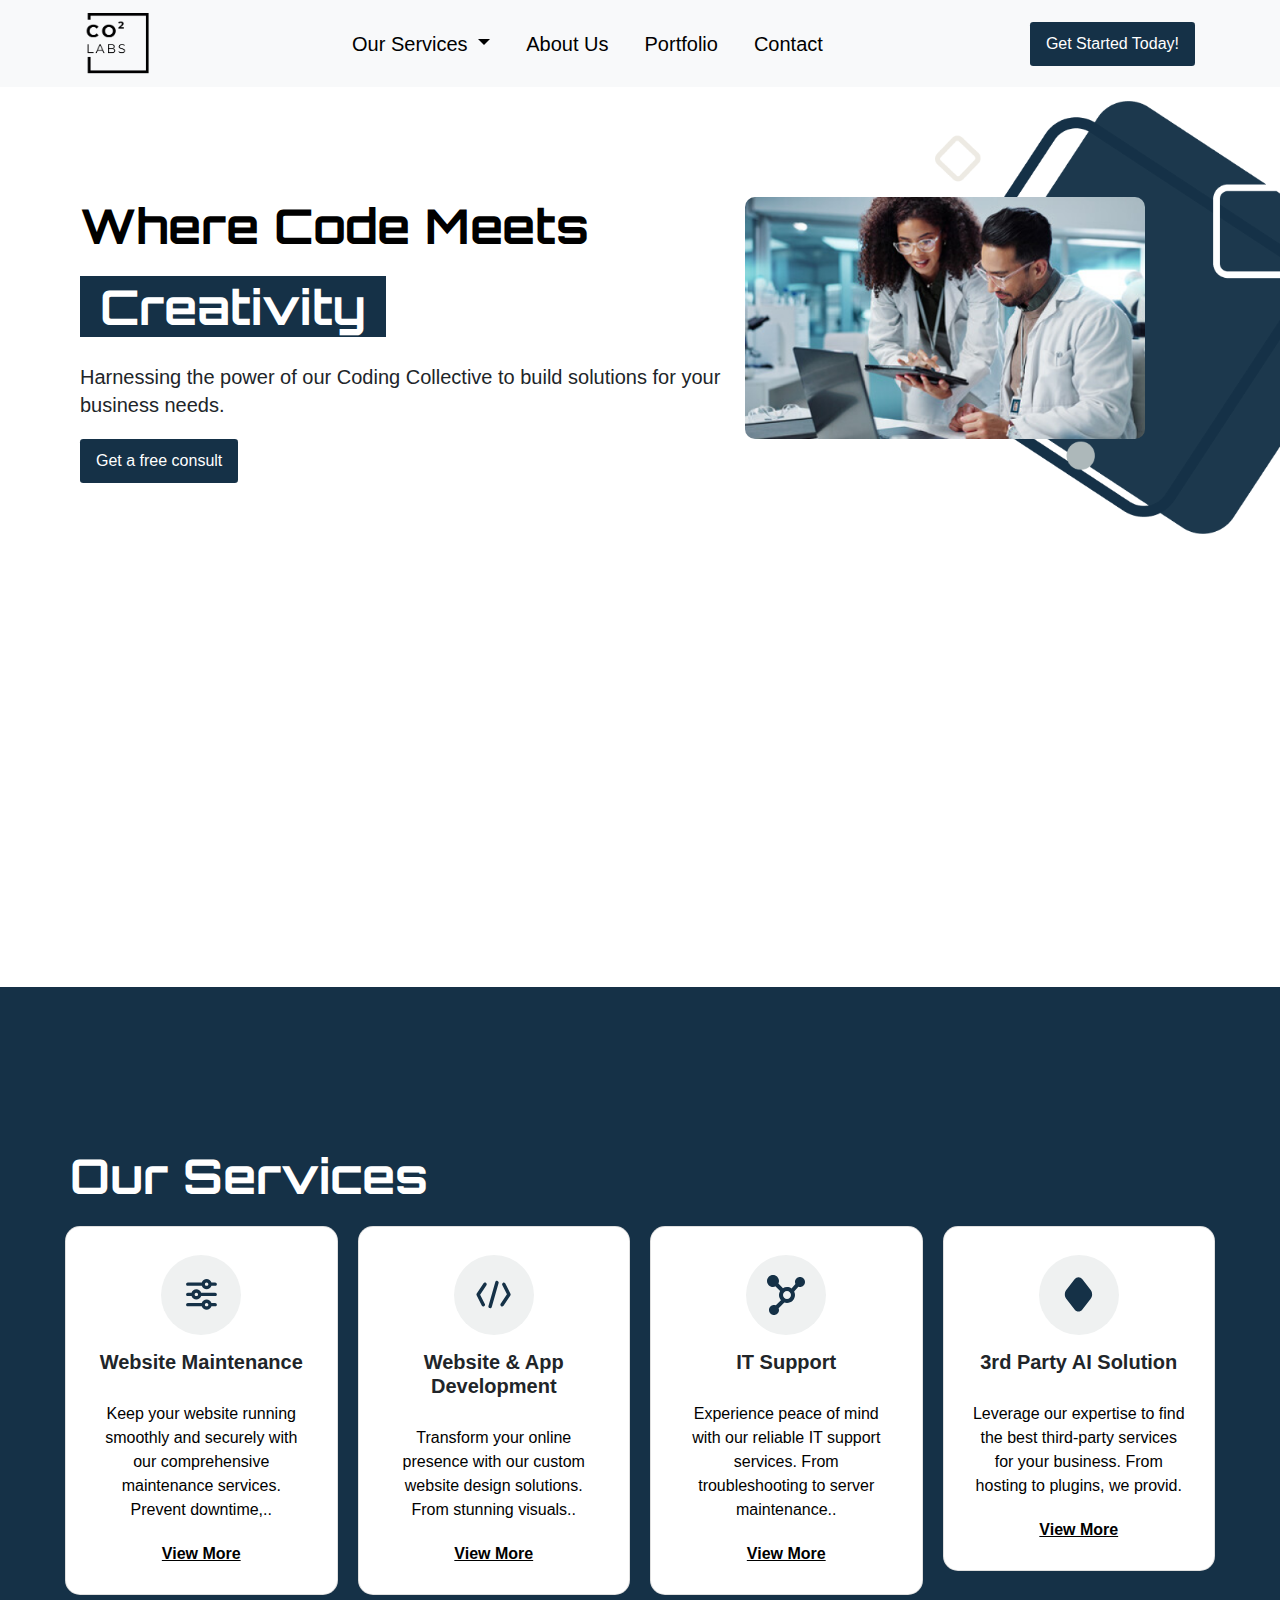
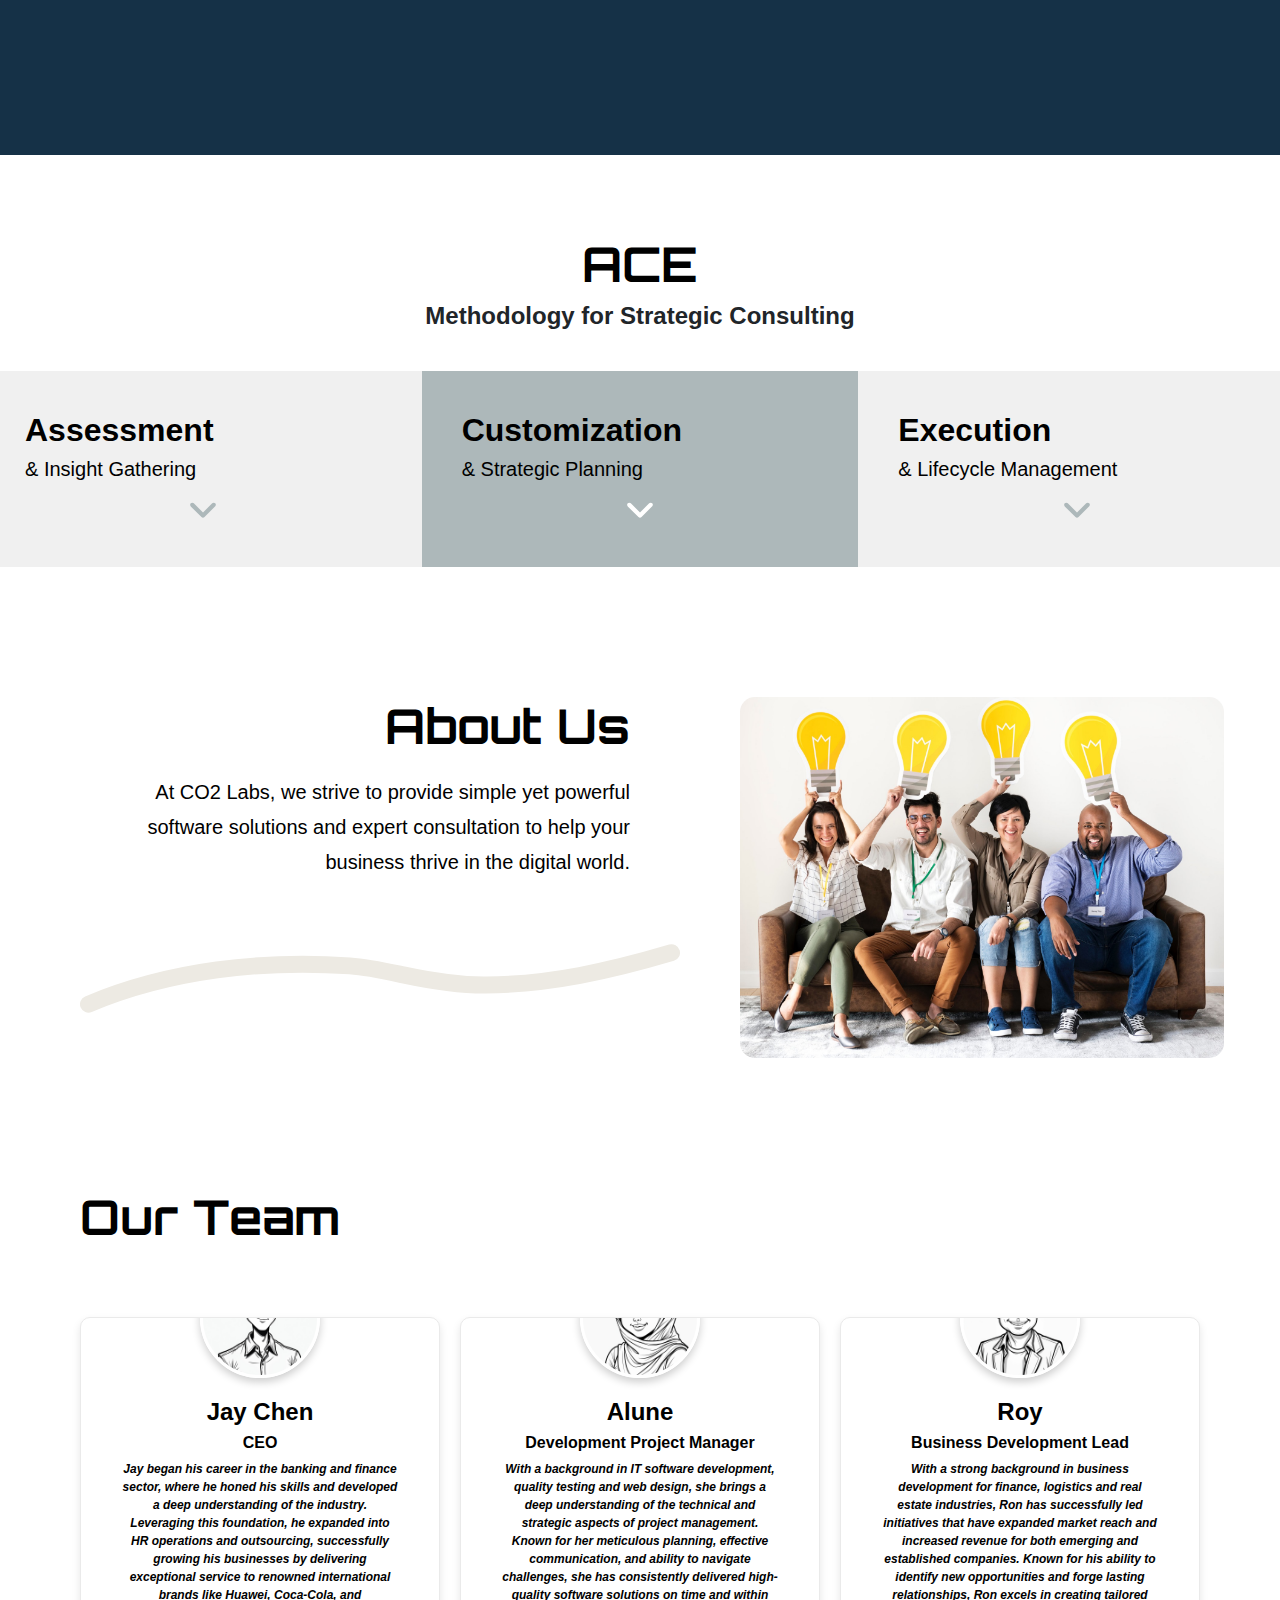
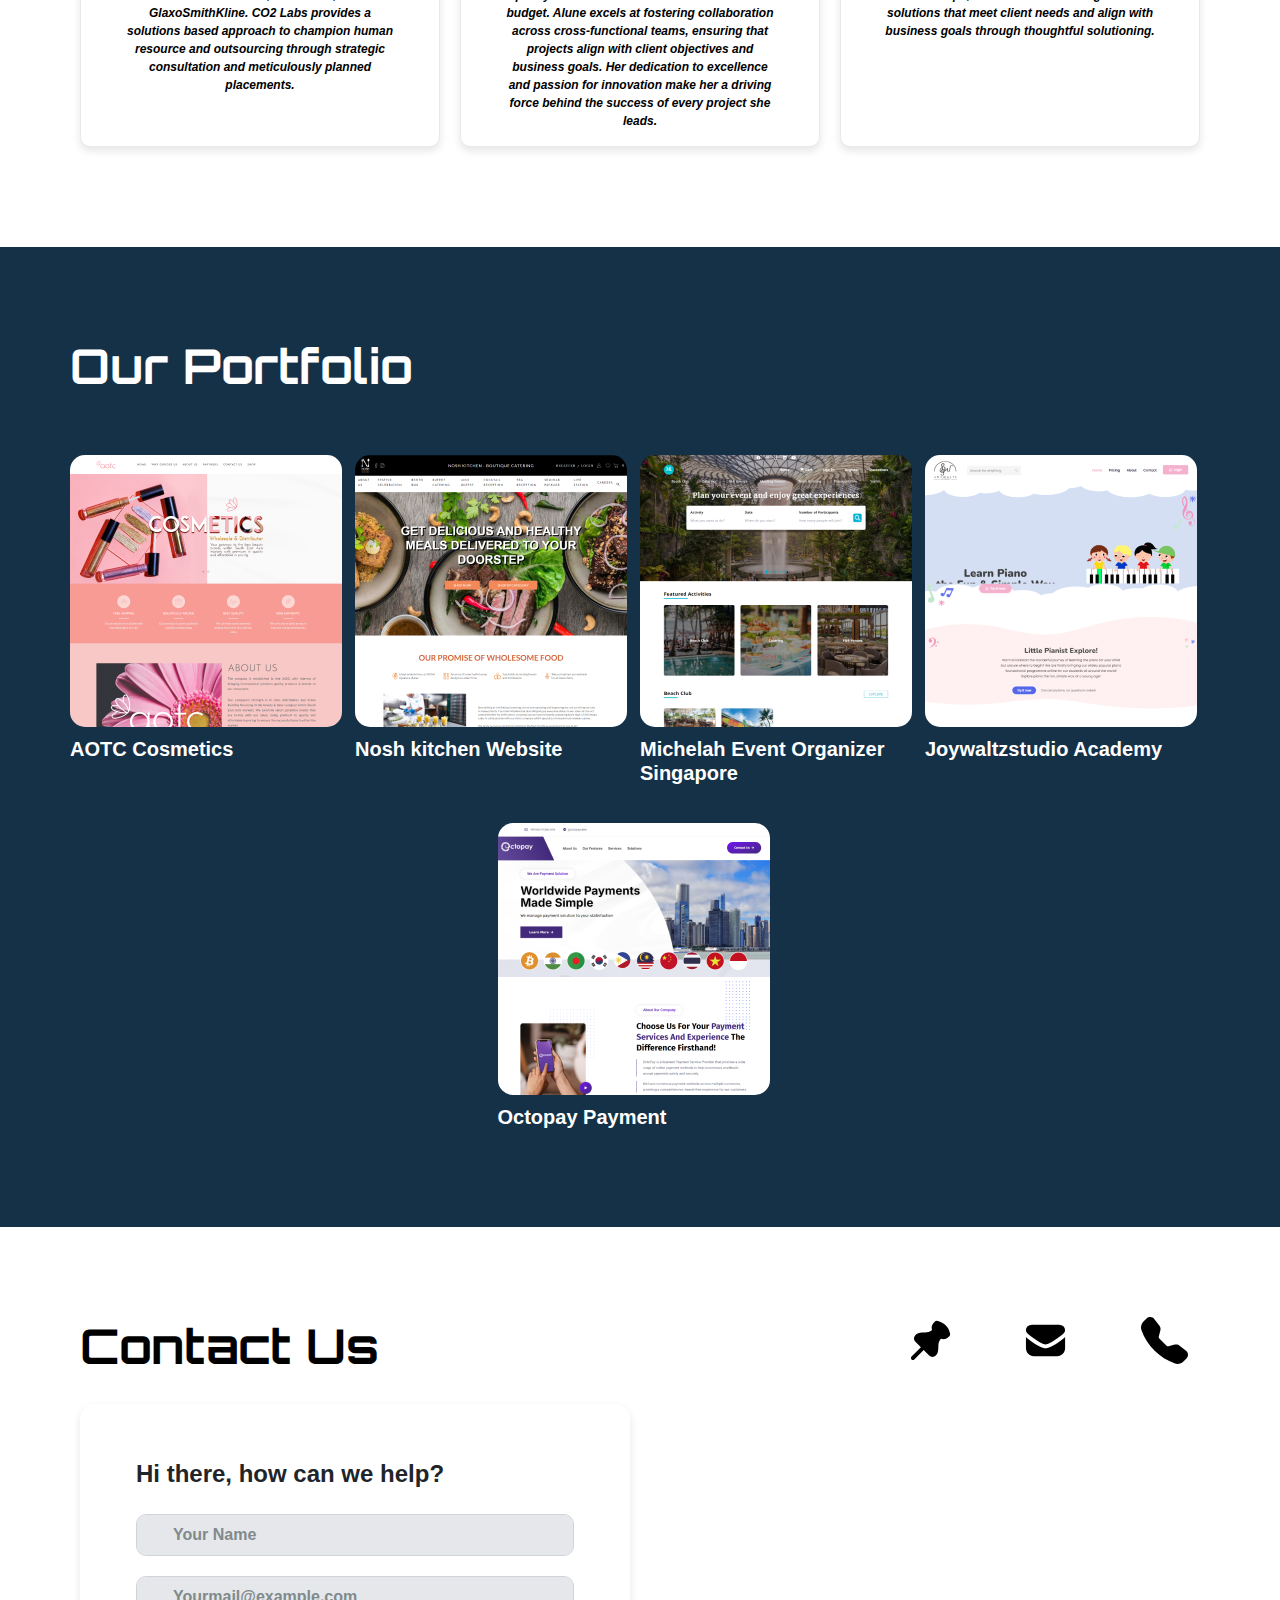
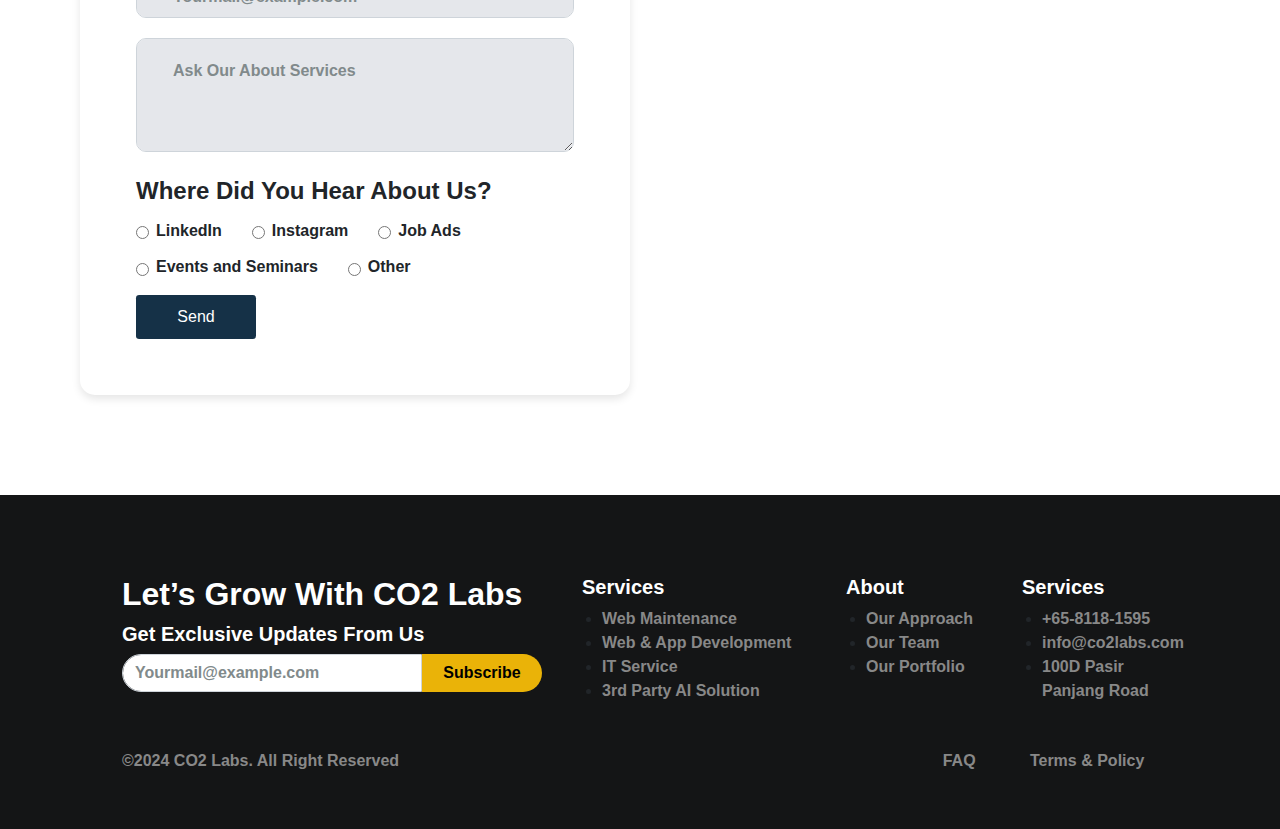
==== commit f640c8a0: "add:update" ====
--- a/index.html
+++ b/index.html
@@ -165,7 +165,7 @@
         </div>
         <div class="row card-ace">
             <div class="col-md-4 card-ace-1">
-                <div class="dropdown">
+                <div class="dropdown1">
                     <h3>Assessment</h3>
                     <h6>& Insight Gathering</h6>
                     <span class="dropdown-icon">
@@ -197,7 +197,7 @@
                 </div>
             </div>
             <div class="col-md-4 card-ace-1 card-color-1">
-                <div class="dropdown">
+                <div class="dropdown1">
                     <h3>Customization</h3>
                     <h6>& Strategic Planning</h6>
                     <span class="dropdown-icon">
@@ -229,7 +229,7 @@
                 </div>
             </div>
             <div class="col-md-4 card-ace-1">
-                <div class="dropdown">
+                <div class="dropdown1">
                     <h3>Execution</h3>
                     <h6>& Lifecycle Management</h6>
                     <span class="dropdown-icon">
--- a/asset/css/main.css
+++ b/asset/css/main.css
@@ -264,7 +264,7 @@
     text-align: left;
 }
 
-.dropdown {
+.dropdown1 {
     position: relative;
     display: inline-block;
     width: 100%;
